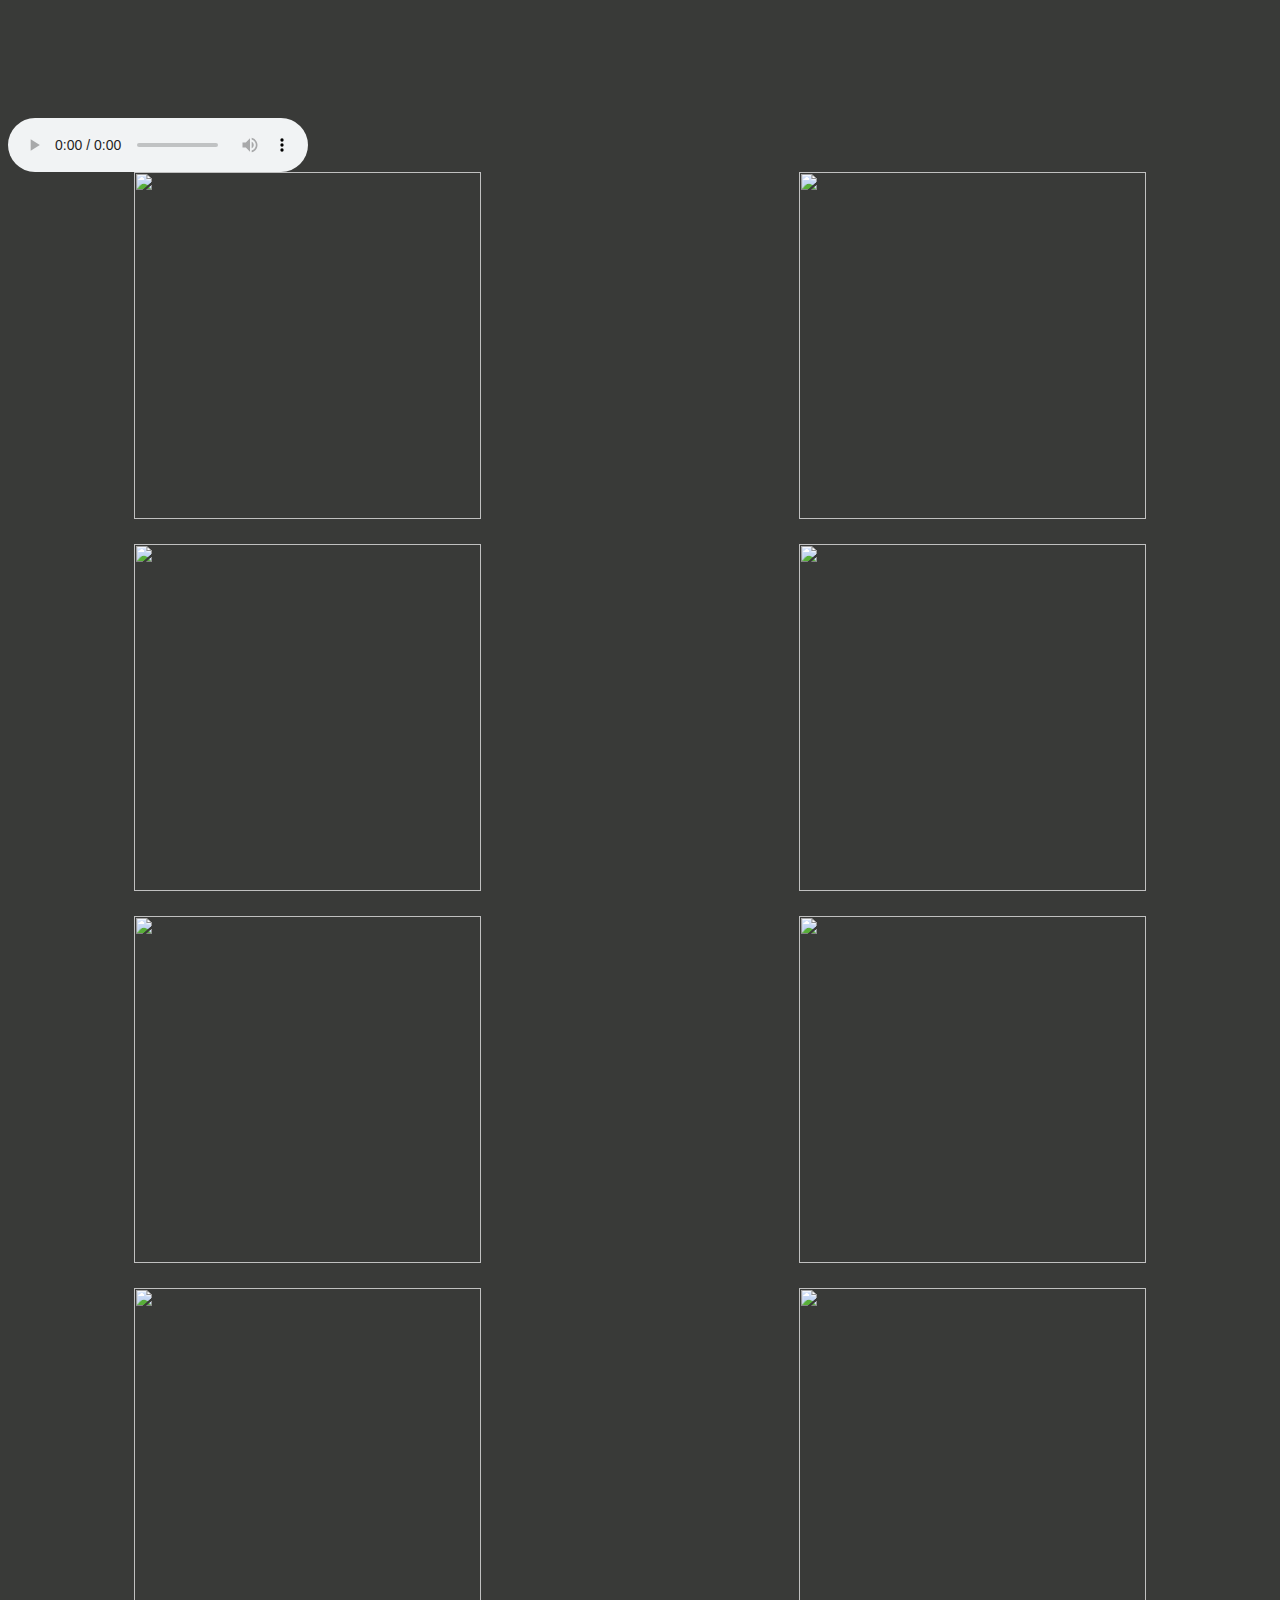
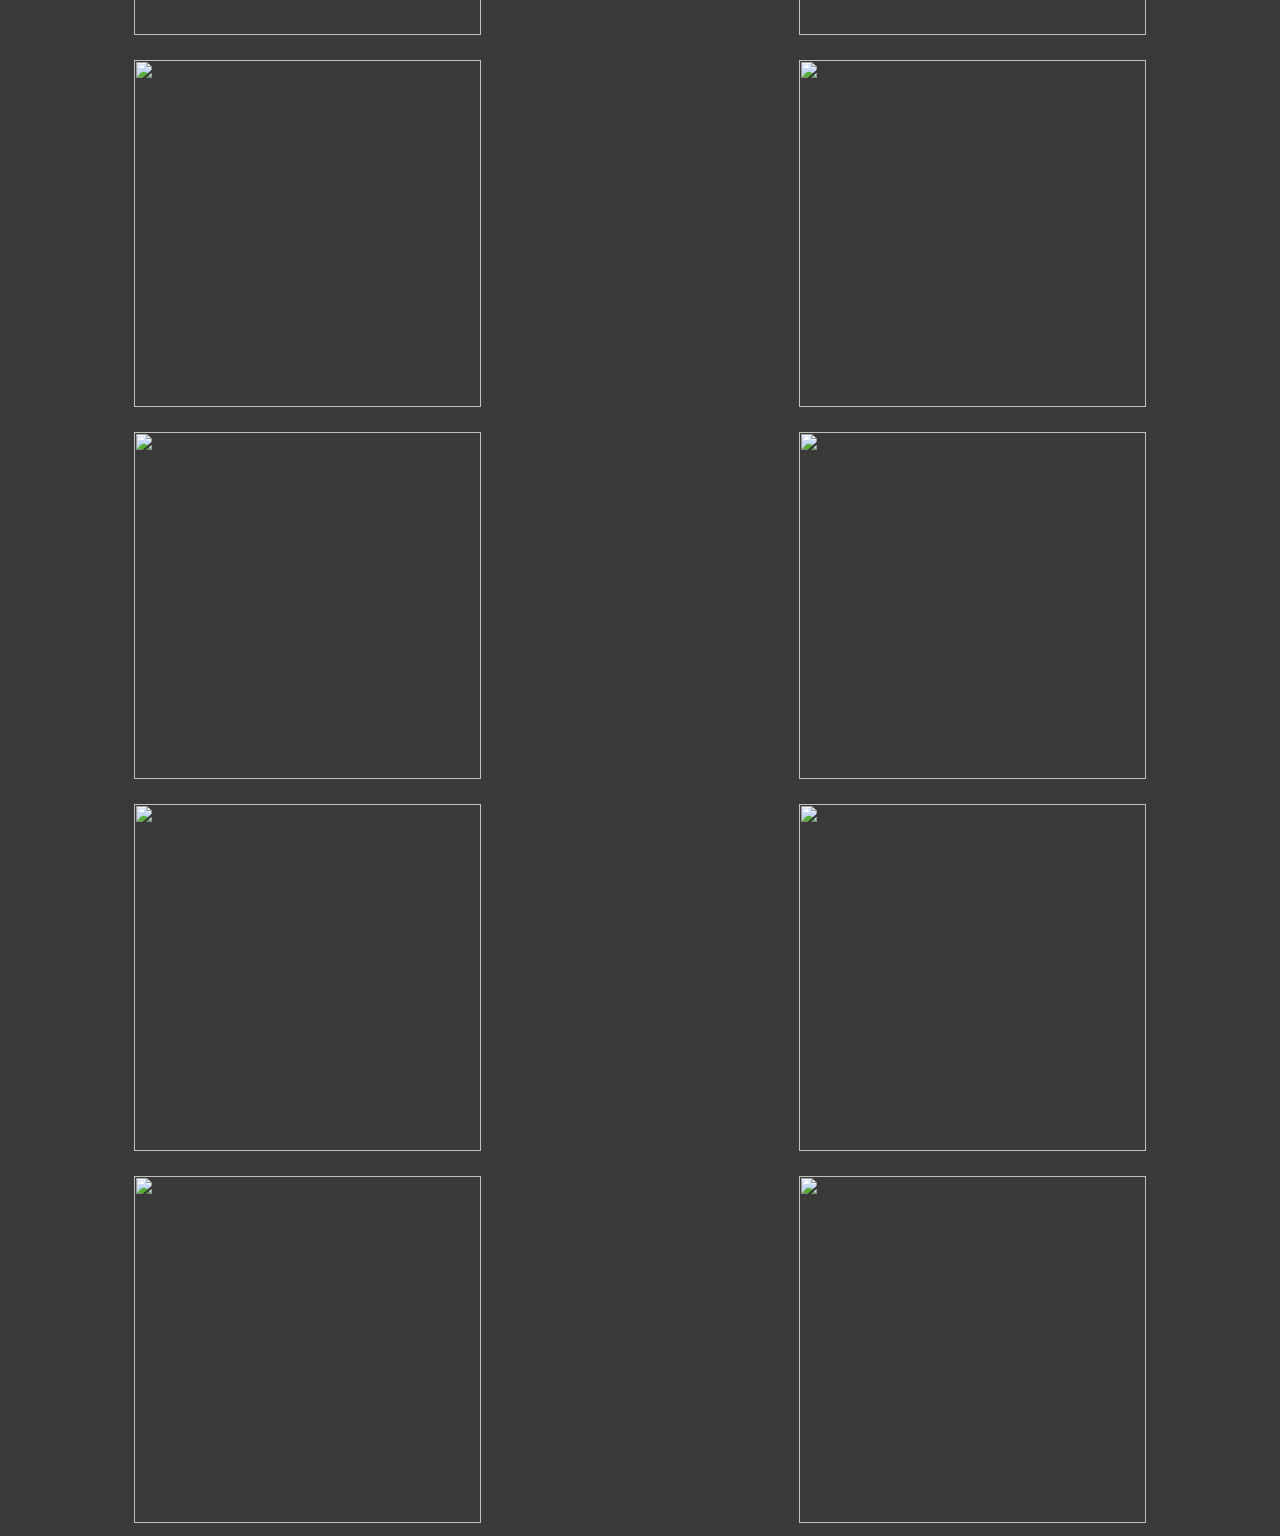
==== pagina2.html @ 58338805 "Add files via upload" ====
<!DOCTYPE html>
<html lang="en">

<head>
  <meta charset="UTF-8">
  <meta http-equiv="X-UA-Compatible" content="IE=edge">
  <meta name="viewport" content="width=device-width, initial-scale=1.0">
  <title>ETER</title>
  <link rel="stylesheet" href="style.css">
</head>

<body id="fondo1">

  <div class="content">
    <marquee>
      <h2 class="text_shadows">ETER</h2>
    </marquee>
    <marquee>
      <h2 class="text_shadows">ETER</h2>
    </marquee>
    <marquee>
      <h2 class="text_shadows">ETER</h2>
    </marquee>
  </div>

  <audio controls autoplay src="tool-disposition.mp3"></audio>

  <main>

    <a target="_blank" href="https://www.youtube.com/watch?v=-4icieCmD7c">
      <img src="https://media.tenor.com/DNrK4vqeOzwAAAAC/atom-hydrogen-atom.gif" class="efectos1">
    </a>
    <a target="_blank" href="detalle.html">
      <img src="https://media.tenor.com/kQ78jZ4MlasAAAAM/molecule.gif" class="">
    </a>
    <a target="_blank" href="https://www.pronacera.com/la-importancia-de-la-mitocondria-sobre-la-vida-y-la-muerte-celular/">
      <img src="https://media.tenor.com/08O2fDJmxTMAAAAC/celula-mitocondria.gif" class="efectos3">
    </a>
    <a target="_blank" href="tejido.html">
      <img src="https://media.tenor.com/vNMSXCG43AkAAAAM/tejido-tejer.gif" class="efectos2">
    </a>
    <a target="_blank" href="https://www.youtube.com/watch?v=GmHrjFIWl6U">
      <img src="https://media.tenor.com/iL0qISTwzWEAAAAC/my-hear-heart.gif" class="efectos3">
    </a>
    <a target="_blank" href="https://es.wikipedia.org/wiki/Esqueleto_humano">
      <img src="https://media.tenor.com/kSTnP5zAF_wAAAAC/skeleton-internal-organs.gif" class="efectos2">
    </a>
    <a target="_blank" href="https://encyclopaedia.herdereditorial.com/wiki/Hombre">
      <img src="https://media.tenor.com/Yc-28FR41OYAAAAC/avatar-blank.gif" class="efectos1">
    </a>
    <a target="_blank" href="https://www.youtube.com/watch?v=3i21my22C8I">
      <img src="https://media.tenor.com/0oBSnJUL98IAAAAC/humanos-reproduccion.gif" class="efectos2">
    </a>
    <a target="_blank" href="https://www.bbc.com/mundo/noticias-48176057">
      <img src="https://media.tenor.com/keMxohPkB_EAAAAM/trees-nature.gif" class="efectos3">
    </a>
    <a target="_blank" href="https://maptiler.es/maps/3d/#27.9563/46.4940/598770/270/-20">
      <img src="https://media.tenor.com/TMD1udXyi5kAAAAC/sseayp-sseayp-vietnam.gif" class="efectos2">
    </a>
    <a target="_blank" href="https://www.youtube.com/watch?v=WbwHtW0s6B8">
      <img src="https://media.tenor.com/fSce-j21NwsAAAAC/sun-and-earth.gif" class="efectos1">
    </a>
    <a target="_blank" href="https://artsandculture.google.com/story/iAUR-B3izSZiVA">
      <img src="https://media.tenor.com/B7lwSagI9VUAAAAC/sol-solar.gif" class="efectos3">
    </a>
    <a target="_blank" href="https://www.facebook.com/ElSabioNaranja/photos/a.101076742032426/153818420091591/?type=3">
      <img src="https://media.tenor.com/KUNqaIRkkyIAAAAC/sta.gif" class="efectos2">
    </a>
    <a target="_blank" href="https://www.google.com/search?rlz=1C5CHFA_enAR806AR806&si=[base64]&q=Cosmos:+Mundos+Posibles&sa=X&ved=2ahUKEwi0l7KA4fz7AhWvrJUCHWDsDqIQs9oBKAF6BAhgEAM&biw=1085&bih=503&dpr=2">
      <img src="https://media.tenor.com/KcZxyDo-1hwAAAAC/galaxy-cosmos.gif" class="efectos1">
    </a>
    <a target="_blank" href="chrome-extension://efaidnbmnnnibpcajpcglclefindmkaj/http://www.educa.jcyl.es/educacyl/cm/gallery/recursos_digitaltext/dt/g1/g11/pdf/g11_res_e.pdf">
      <img src="https://media.tenor.com/6_Vyh27NuJYAAAAM/happy-gilmore.gif" class="efectos3">
    </a>
    <a target="_blank" href="https://www.youtube.com/watch?v=WbwHtW0s6B8">
      <img src="https://media.tenor.com/ZlWh51lo36EAAAAM/universe-stars.gif" class="efectos2">
    </a>

  </main>


</body>

</html>
---- style.css ----
html,body{
  background-size: cover;
  overflow-y: scroll;
}

body#fondo1 {
  background-color:#393a38 ;
}

body#fondo2 {
  background: rgb(87, 86, 92);
 
}

a {
  text-decoration: none;
}

h1{
  color: rgb(5, 5, 5);
  letter-spacing: 20px;
  
}

main {
  width: 80%;
  margin: 0 auto;
  display: flex;
  flex-wrap: wrap;
  justify-content: space-between;
  gap: 20px;
}

img{
  width: 347px;
  height: 347px;
}

img.efectos1 {
  position: relative;
  animation-name: animacion1;
  animation-duration: 50s;
  animation-iteration-count: infinite;
  animation-direction: alternate-reverse;  
}

img.efectos2 {
  position: relative;
  animation-name: animacion2;
  animation-duration: 30s;
  animation-iteration-count: infinite;
  animation-direction: alternate-reverse;  
}

img.efectos3 {
  position: relative;
  animation-name: animacion3;
  animation-duration: 15s;
  animation-iteration-count: infinite;
  animation-direction: alternate-reverse;  
}


@keyframes animacion1 {
  0%   {background-color:red; left:0px; top:0px;}
  25%  {background-color:yellow; left:200px; top:0px;}
  50%  {background-color:blue; left:200px; top:200px;}
  75%  {background-color:green; left:0px; top:200px;}
  100% {background-color:red; left:0px; top:0px;}
}

@keyframes animacion2 {
  0%   {background-color:red; left:0px; top:0px;}
  25%  {background-color:yellow; left:0px; top:200px;}
  50%  {background-color:blue; left:200px; top:100px;}
  75%  {background-color:green; left:100px; top:200px;}
  100% {background-color:red; left:0px; top:100px;}
}

@keyframes animacion3 {
  0%   {background-color:red; left:0px; top:0px;}
  25%  {background-color:yellow; left:200px; top:0px;}
  50%  {background-color:blue; left:200px; top:200px;}
  75%  {background-color:green; left:0px; top:200px;}
  100% {background-color:red; left:0px; top:0px;}
}

*,
*::before,
*::after {
  box-sizing: border-box;
}

:root {
  --color-primary: #0d501c;
  --color-secondary: #2ab318;
  --color-tertiary: #34a325;
  --color-quaternary: #a6ebbb;
  --color-quinary: #052b12;
  /*
  --color-primary: #5192ED;
  --color-secondary: #69A1F0;
  --color-tertiary: #7EAEF2;
  --color-quaternary: #90BAF5;
  --color-quinary: #A2C4F5;
  */
}

body {
  min-height: 100vh;
  font-family: canada-type-gibson, sans-serif;
  font-style: italic;
  font-weight: 300;
  font-size: 1.25rem;
  display: flex;
  flex-direction: column;
  justify-content: center;
  overflow: hidden;
  background-color: #393a38;
}

.content {
  display: flex;
  align-content: center;
  justify-content: center;
}

.text_shadows {
  text-shadow: 3px 3px 0 var(--color-secondary), 6px 6px 0 var(--color-tertiary),
    9px 9px var(--color-quaternary), 12px 12px 0 var(--color-quinary);
  font-family: bungee, sans-serif;
  font-style: italic;
  font-weight: 400;
  text-transform: uppercase;
  font-size: calc(2rem + 5vw);
  text-align: center;
  margin: 0;
  color: var(--color-primary);
  animation: shadows 1.2s ease-in infinite, move 1.2s ease-in infinite;
  letter-spacing: 0.4rem;
}

@keyframes shadows {
  0% {
    text-shadow: none;
  }
  10% {
    text-shadow: 3px 3px 0 var(--color-secondary);
  }
  20% {
    text-shadow: 3px 3px 0 var(--color-secondary),
      6px 6px 0 var(--color-tertiary);
  }
  30% {
    text-shadow: 3px 3px 0 var(--color-secondary),
      6px 6px 0 var(--color-tertiary), 9px 9px var(--color-quaternary);
  }
  40% {
    text-shadow: 3px 3px 0 var(--color-secondary),
      6px 6px 0 var(--color-tertiary), 9px 9px var(--color-quaternary),
      12px 12px 0 var(--color-quinary);
  }
  50% {
    text-shadow: 3px 3px 0 var(--color-secondary),
      6px 6px 0 var(--color-tertiary), 9px 9px var(--color-quaternary),
      12px 12px 0 var(--color-quinary);
  }
  60% {
    text-shadow: 3px 3px 0 var(--color-secondary),
      6px 6px 0 var(--color-tertiary), 9px 9px var(--color-quaternary),
      12px 12px 0 var(--color-quinary);
  }
  70% {
    text-shadow: 3px 3px 0 var(--color-secondary),
      6px 6px 0 var(--color-tertiary), 9px 9px var(--color-quaternary);
  }
  80% {
    text-shadow: 3px 3px 0 var(--color-secondary),
      6px 6px 0 var(--color-tertiary);
  }
  90% {
    text-shadow: 3px 3px 0 var(--color-secondary);
  }
  100% {
    text-shadow: none;
  }
}

@keyframes move {
  0% {
    transform: translate(0px, 0px);
  }
  40% {
    transform: translate(-12px, -12px);
  }
  50% {
    transform: translate(-12px, -12px);
  }
  60% {
    transform: translate(-12px, -12px);
  }
  100% {
    transform: translate(0px, 0px);
  }
}

p.detalle , h1.detalle {
  color: white!important;
}


/* Style the video: 100% width and height to cover the entire window */
#myVideo {
  position: fixed;
  right: 0;
  bottom: 0;
  min-width: 100%;
  min-height: 100%;
}

/* Add some content at the bottom of the video/page */
.content-video {
  position: fixed;
  bottom: 0;
  color: #f1f1f1;
  width: 100%;
  padding: 20px;
  display: flex;
  justify-content: center;
}

.content-video img{
  width: 900px;
  height: 600px;
}

/* Style the button used to pause/play the video */
#myBtn {
  width: 200px;
  font-size: 18px;
  padding: 10px;
  border: none;
  background: #000;
  color: #fff;
  cursor: pointer;
}

#myBtn:hover {
  background: #ddd;
  color: black;
}
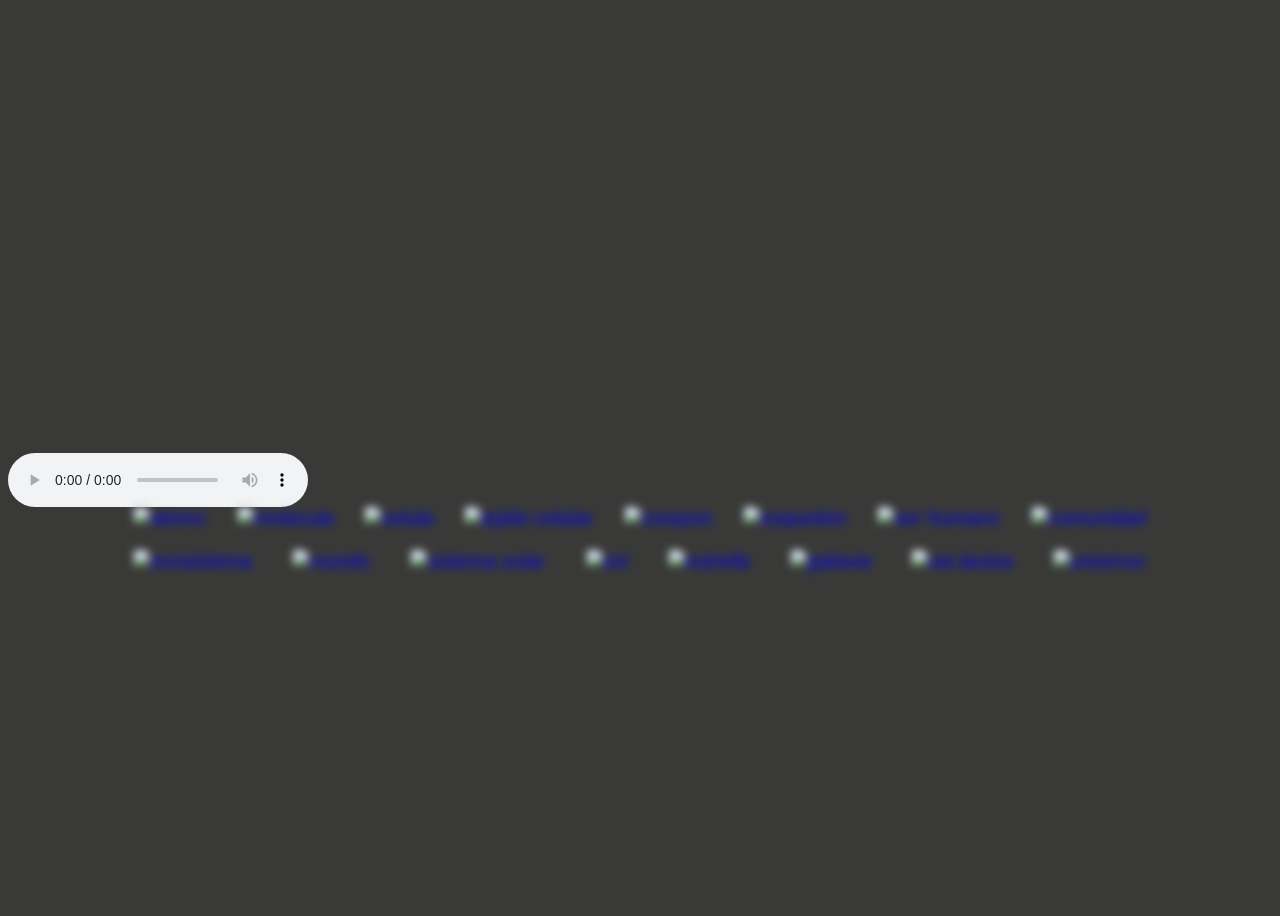
==== commit a4e62097: "Add files via upload" ====
--- a/pagina2.html
+++ b/pagina2.html
@@ -28,52 +28,52 @@
   <main>
 
     <a target="_blank" href="https://www.youtube.com/watch?v=-4icieCmD7c">
-      <img src="https://media.tenor.com/DNrK4vqeOzwAAAAC/atom-hydrogen-atom.gif" class="efectos1">
+      <img src="https://media.tenor.com/DNrK4vqeOzwAAAAC/atom-hydrogen-atom.gif" alt="atomo" class="efectos1">
     </a>
     <a target="_blank" href="detalle.html">
-      <img src="https://media.tenor.com/kQ78jZ4MlasAAAAM/molecule.gif" class="">
+      <img src="https://media.tenor.com/kQ78jZ4MlasAAAAM/molecule.gif" alt="molecula" class="">
     </a>
     <a target="_blank" href="https://www.pronacera.com/la-importancia-de-la-mitocondria-sobre-la-vida-y-la-muerte-celular/">
-      <img src="https://media.tenor.com/08O2fDJmxTMAAAAC/celula-mitocondria.gif" class="efectos3">
+      <img src="https://media.tenor.com/08O2fDJmxTMAAAAC/celula-mitocondria.gif" alt="celula" class="efectos3">
     </a>
     <a target="_blank" href="tejido.html">
-      <img src="https://media.tenor.com/vNMSXCG43AkAAAAM/tejido-tejer.gif" class="efectos2">
+      <img src="https://media.tenor.com/vNMSXCG43AkAAAAM/tejido-tejer.gif" alt="tejido celular" class="efectos2">
     </a>
     <a target="_blank" href="https://www.youtube.com/watch?v=GmHrjFIWl6U">
-      <img src="https://media.tenor.com/iL0qISTwzWEAAAAC/my-hear-heart.gif" class="efectos3">
+      <img src="https://media.tenor.com/iL0qISTwzWEAAAAC/my-hear-heart.gif" alt="corazon" class="efectos3">
     </a>
     <a target="_blank" href="https://es.wikipedia.org/wiki/Esqueleto_humano">
-      <img src="https://media.tenor.com/kSTnP5zAF_wAAAAC/skeleton-internal-organs.gif" class="efectos2">
+      <img src="https://media.tenor.com/kSTnP5zAF_wAAAAC/skeleton-internal-organs.gif" alt="esqueleto" class="efectos2">
     </a>
     <a target="_blank" href="https://encyclopaedia.herdereditorial.com/wiki/Hombre">
-      <img src="https://media.tenor.com/Yc-28FR41OYAAAAC/avatar-blank.gif" class="efectos1">
+      <img src="https://media.tenor.com/Yc-28FR41OYAAAAC/avatar-blank.gif" alt="ser humano" class="efectos1">
     </a>
     <a target="_blank" href="https://www.youtube.com/watch?v=3i21my22C8I">
-      <img src="https://media.tenor.com/0oBSnJUL98IAAAAC/humanos-reproduccion.gif" class="efectos2">
+      <img src="https://media.tenor.com/0oBSnJUL98IAAAAC/humanos-reproduccion.gif" alt="comunidad" class="efectos2">
     </a>
     <a target="_blank" href="https://www.bbc.com/mundo/noticias-48176057">
-      <img src="https://media.tenor.com/keMxohPkB_EAAAAM/trees-nature.gif" class="efectos3">
+      <img src="https://media.tenor.com/keMxohPkB_EAAAAM/trees-nature.gif" alt="ecosistema" class="efectos3">
     </a>
     <a target="_blank" href="https://maptiler.es/maps/3d/#27.9563/46.4940/598770/270/-20">
-      <img src="https://media.tenor.com/TMD1udXyi5kAAAAC/sseayp-sseayp-vietnam.gif" class="efectos2">
+      <img src="https://media.tenor.com/TMD1udXyi5kAAAAC/sseayp-sseayp-vietnam.gif" alt="mundo" class="efectos2">
     </a>
     <a target="_blank" href="https://www.youtube.com/watch?v=WbwHtW0s6B8">
-      <img src="https://media.tenor.com/fSce-j21NwsAAAAC/sun-and-earth.gif" class="efectos1">
+      <img src="https://media.tenor.com/fSce-j21NwsAAAAC/sun-and-earth.gif" alt="sistema solar" class="efectos1">
     </a>
     <a target="_blank" href="https://artsandculture.google.com/story/iAUR-B3izSZiVA">
-      <img src="https://media.tenor.com/B7lwSagI9VUAAAAC/sol-solar.gif" class="efectos3">
+      <img src="https://media.tenor.com/B7lwSagI9VUAAAAC/sol-solar.gif" alt="sol" class="efectos3">
     </a>
     <a target="_blank" href="https://www.facebook.com/ElSabioNaranja/photos/a.101076742032426/153818420091591/?type=3">
-      <img src="https://media.tenor.com/KUNqaIRkkyIAAAAC/sta.gif" class="efectos2">
+      <img src="https://media.tenor.com/KUNqaIRkkyIAAAAC/sta.gif" alt="estrella" class="efectos2">
     </a>
     <a target="_blank" href="https://www.google.com/search?rlz=1C5CHFA_enAR806AR806&si=[base64]&q=Cosmos:+Mundos+Posibles&sa=X&ved=2ahUKEwi0l7KA4fz7AhWvrJUCHWDsDqIQs9oBKAF6BAhgEAM&biw=1085&bih=503&dpr=2">
-      <img src="https://media.tenor.com/KcZxyDo-1hwAAAAC/galaxy-cosmos.gif" class="efectos1">
+      <img src="https://media.tenor.com/KcZxyDo-1hwAAAAC/galaxy-cosmos.gif" alt="galaxia" class="efectos1">
     </a>
-    <a target="_blank" href="chrome-extension://efaidnbmnnnibpcajpcglclefindmkaj/http://www.educa.jcyl.es/educacyl/cm/gallery/recursos_digitaltext/dt/g1/g11/pdf/g11_res_e.pdf">
-      <img src="https://media.tenor.com/6_Vyh27NuJYAAAAM/happy-gilmore.gif" class="efectos3">
+    <a target="_blank" href="https://www.nationalgeographic.com.es/ciencia/actualidad/cosas-que-sabias-sobre-via-lactea_12295">
+      <img src="https://media.tenor.com/6_Vyh27NuJYAAAAM/happy-gilmore.gif" alt="via lactea" class="efectos3">
     </a>
     <a target="_blank" href="https://www.youtube.com/watch?v=WbwHtW0s6B8">
-      <img src="https://media.tenor.com/ZlWh51lo36EAAAAM/universe-stars.gif" class="efectos2">
+      <img src="https://media.tenor.com/ZlWh51lo36EAAAAM/universe-stars.gif" alt="universo" class="efectos2">
     </a>
 
   </main>
--- a/style.css
+++ b/style.css
@@ -19,8 +19,9 @@
 }
 
 h1{
-  color: rgb(5, 5, 5);
+  color: rgb(16, 44, 12);
   letter-spacing: 20px;
+  font-style: italic;
   
 }
 
@@ -36,6 +37,12 @@
 img{
   width: 347px;
   height: 347px;
+  -webkit-filter: blur(4px);
+  filter: blur(4px);
+}
+
+img:hover{
+  filter: none;
 }
 
 img.efectos1 {
@@ -207,7 +214,8 @@
 }
 
 p.detalle , h1.detalle {
-  color: white!important;
+  color: rgb(33, 128, 9)!important;
+  font-style: italic;
 }
 
 
@@ -250,4 +258,5 @@
 #myBtn:hover {
   background: #ddd;
   color: black;
-}+}
+
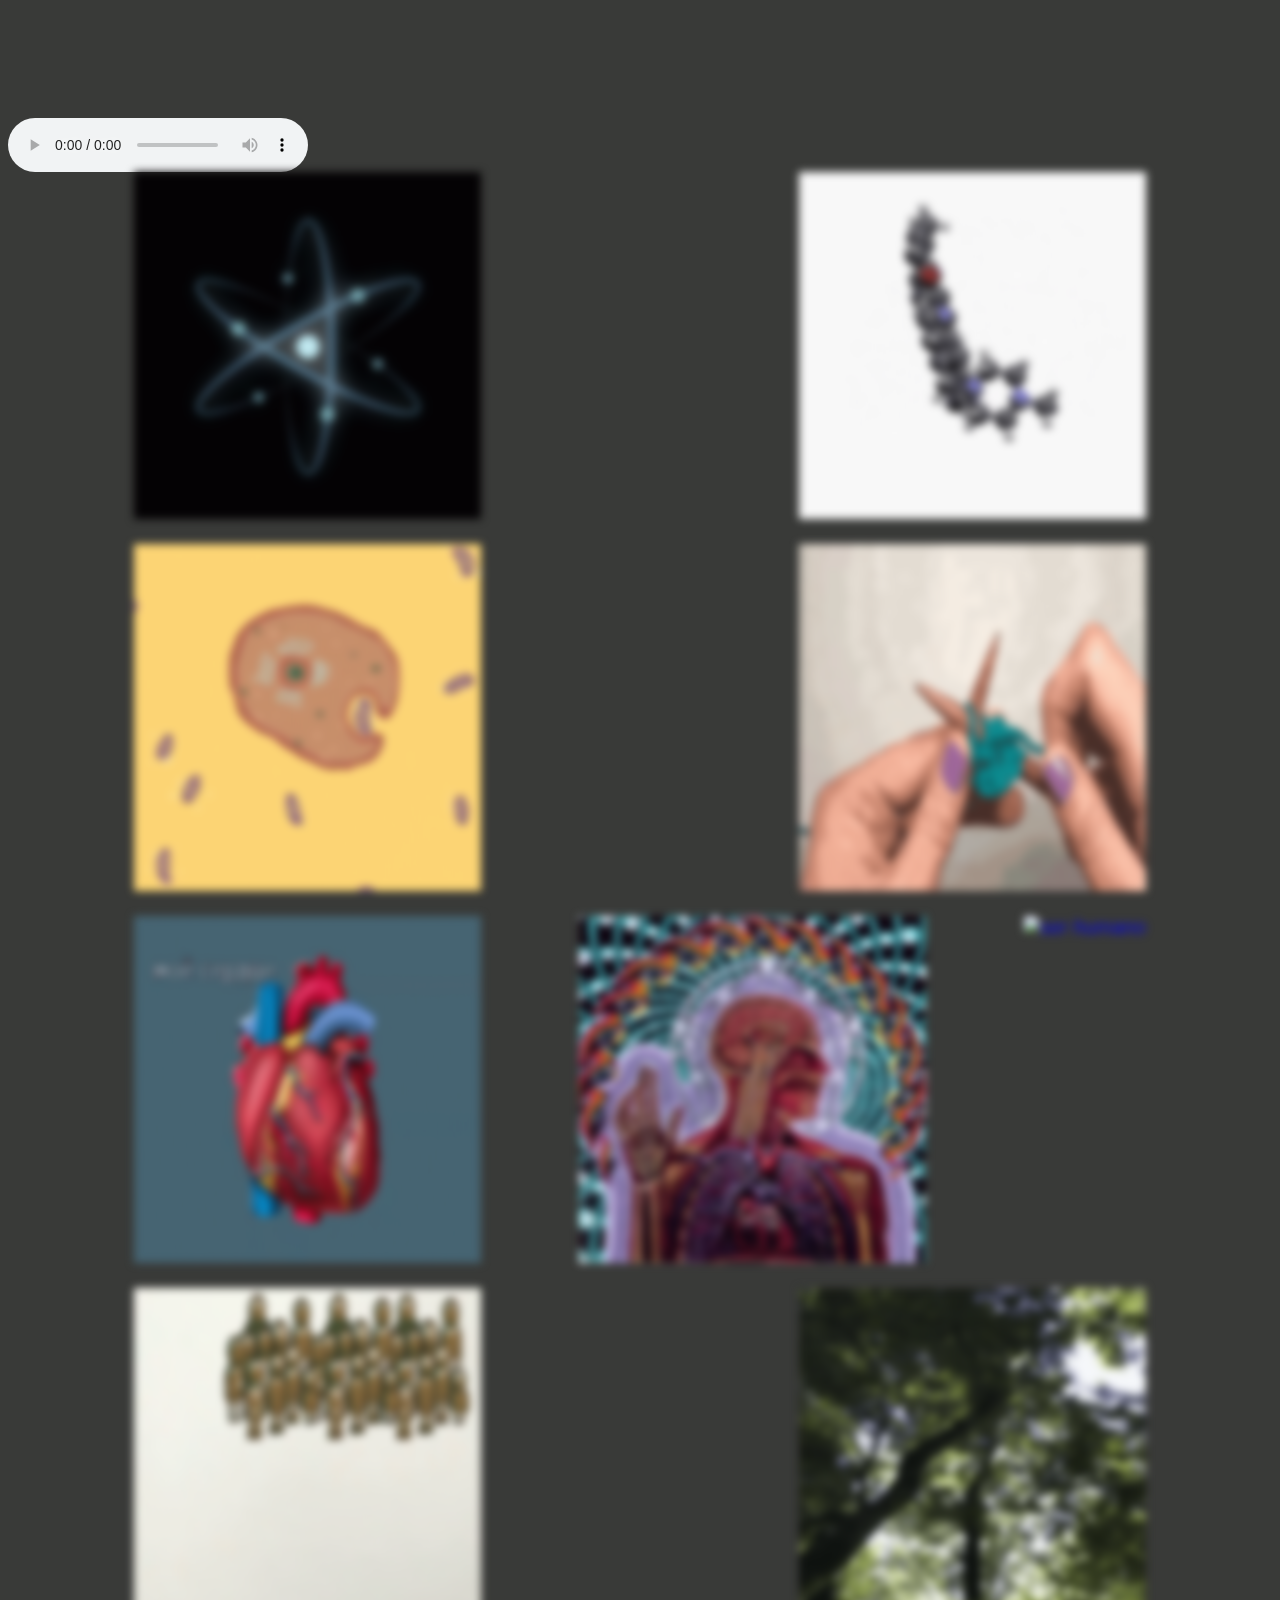
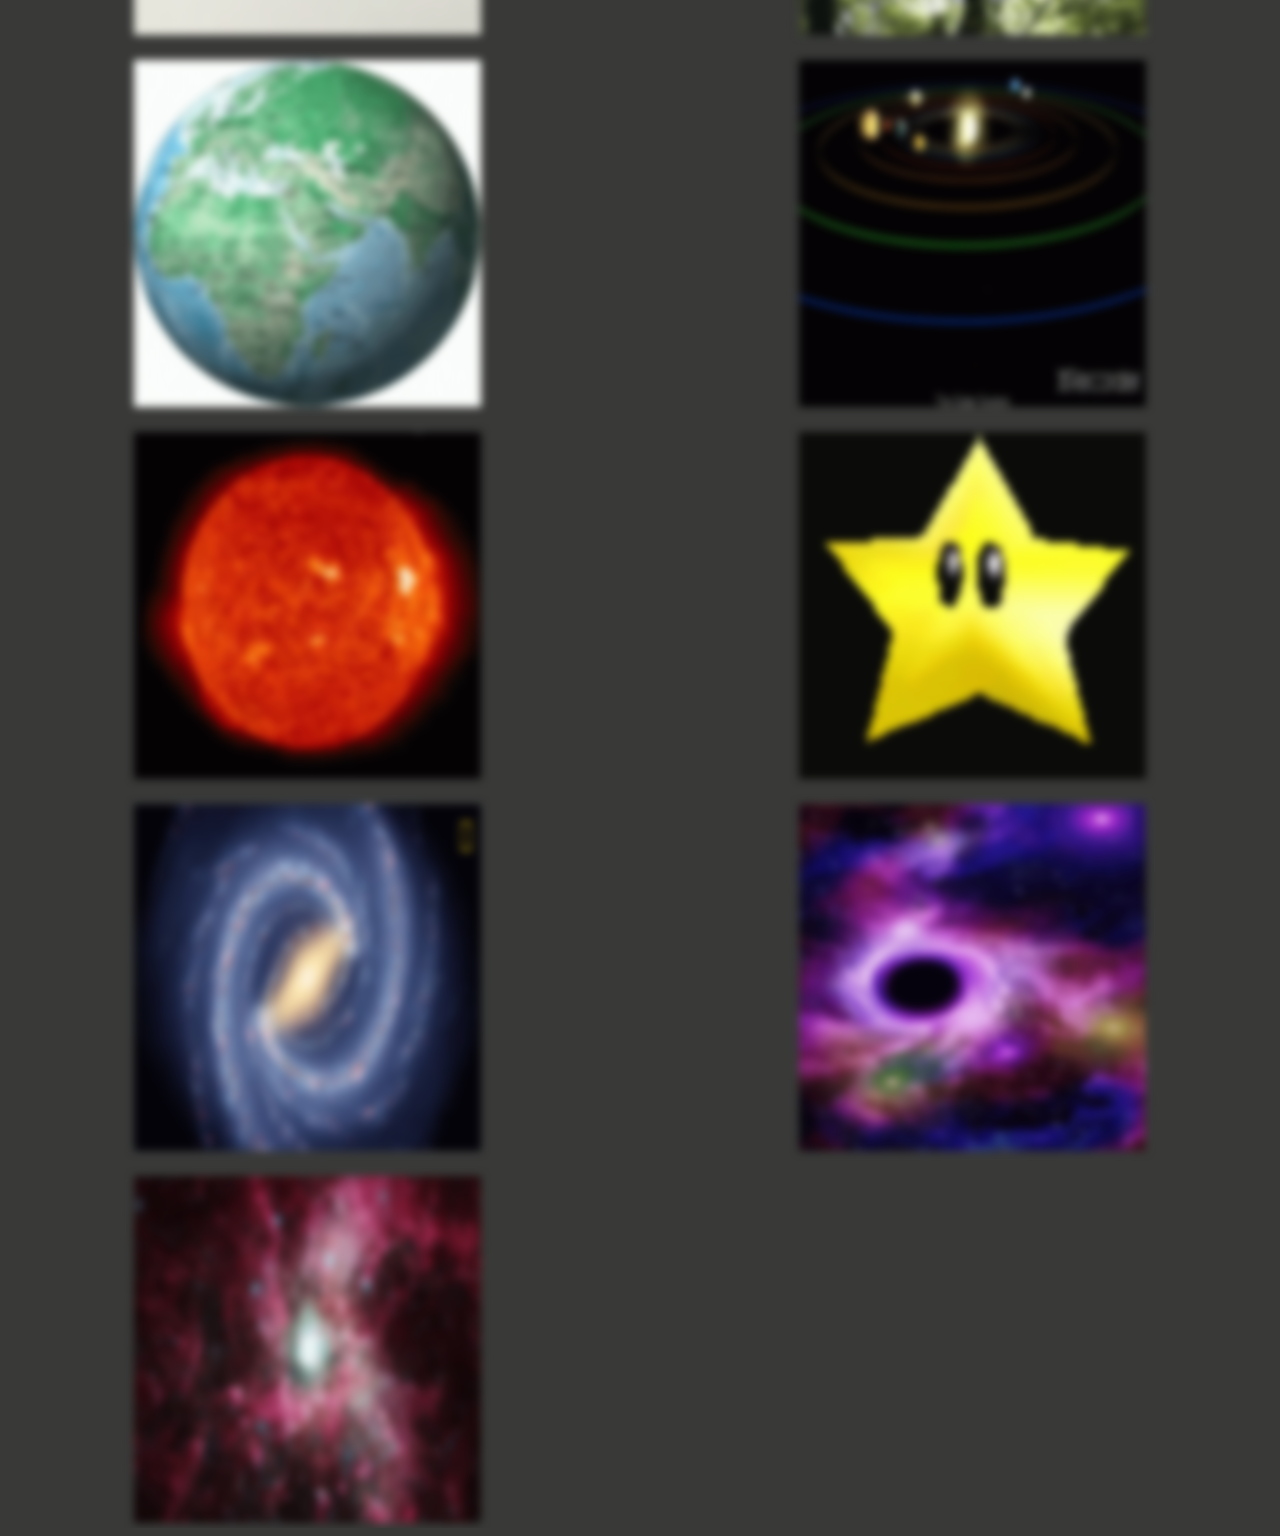
==== commit 150b7861: "Add files via upload" ====
--- a/pagina2.html
+++ b/pagina2.html
@@ -28,52 +28,52 @@
   <main>
 
     <a target="_blank" href="https://www.youtube.com/watch?v=-4icieCmD7c">
-      <img src="https://media.tenor.com/DNrK4vqeOzwAAAAC/atom-hydrogen-atom.gif" alt="atomo" class="efectos1">
+      <img src="atomo.gif" alt="atomo" class="efectos1">
     </a>
     <a target="_blank" href="detalle.html">
-      <img src="https://media.tenor.com/kQ78jZ4MlasAAAAM/molecule.gif" alt="molecula" class="">
+      <img src="molecula.gif" alt="molecula" class="">
     </a>
     <a target="_blank" href="https://www.pronacera.com/la-importancia-de-la-mitocondria-sobre-la-vida-y-la-muerte-celular/">
-      <img src="https://media.tenor.com/08O2fDJmxTMAAAAC/celula-mitocondria.gif" alt="celula" class="efectos3">
+      <img src="celula-mitocondria.gif" alt="celula" class="efectos3">
     </a>
     <a target="_blank" href="tejido.html">
-      <img src="https://media.tenor.com/vNMSXCG43AkAAAAM/tejido-tejer.gif" alt="tejido celular" class="efectos2">
+      <img src="tejido-tejer.gif" alt="tejido celular" class="efectos2">
     </a>
     <a target="_blank" href="https://www.youtube.com/watch?v=GmHrjFIWl6U">
-      <img src="https://media.tenor.com/iL0qISTwzWEAAAAC/my-hear-heart.gif" alt="corazon" class="efectos3">
+      <img src="my-hear-heart.gif" alt="corazon" class="efectos3">
     </a>
     <a target="_blank" href="https://es.wikipedia.org/wiki/Esqueleto_humano">
-      <img src="https://media.tenor.com/kSTnP5zAF_wAAAAC/skeleton-internal-organs.gif" alt="esqueleto" class="efectos2">
+      <img src="skeleton-internal-organs.gif" alt="esqueleto" class="efectos2">
     </a>
     <a target="_blank" href="https://encyclopaedia.herdereditorial.com/wiki/Hombre">
       <img src="https://media.tenor.com/Yc-28FR41OYAAAAC/avatar-blank.gif" alt="ser humano" class="efectos1">
     </a>
     <a target="_blank" href="https://www.youtube.com/watch?v=3i21my22C8I">
-      <img src="https://media.tenor.com/0oBSnJUL98IAAAAC/humanos-reproduccion.gif" alt="comunidad" class="efectos2">
+      <img src="humanos-reproduccion.gif" alt="comunidad" class="efectos2">
     </a>
     <a target="_blank" href="https://www.bbc.com/mundo/noticias-48176057">
-      <img src="https://media.tenor.com/keMxohPkB_EAAAAM/trees-nature.gif" alt="ecosistema" class="efectos3">
+      <img src="trees-nature.gif" alt="ecosistema" class="efectos3">
     </a>
     <a target="_blank" href="https://maptiler.es/maps/3d/#27.9563/46.4940/598770/270/-20">
-      <img src="https://media.tenor.com/TMD1udXyi5kAAAAC/sseayp-sseayp-vietnam.gif" alt="mundo" class="efectos2">
+      <img src="mundo.gif" alt="mundo" class="efectos2">
     </a>
     <a target="_blank" href="https://www.youtube.com/watch?v=WbwHtW0s6B8">
-      <img src="https://media.tenor.com/fSce-j21NwsAAAAC/sun-and-earth.gif" alt="sistema solar" class="efectos1">
+      <img src="sun-and-earth.gif" alt="sistema solar" class="efectos1">
     </a>
     <a target="_blank" href="https://artsandculture.google.com/story/iAUR-B3izSZiVA">
-      <img src="https://media.tenor.com/B7lwSagI9VUAAAAC/sol-solar.gif" alt="sol" class="efectos3">
+      <img src="sol-solar.gif" alt="sol" class="efectos3">
     </a>
     <a target="_blank" href="https://www.facebook.com/ElSabioNaranja/photos/a.101076742032426/153818420091591/?type=3">
-      <img src="https://media.tenor.com/KUNqaIRkkyIAAAAC/sta.gif" alt="estrella" class="efectos2">
+      <img src="sta.gif" alt="estrella" class="efectos2">
     </a>
     <a target="_blank" href="https://www.google.com/search?rlz=1C5CHFA_enAR806AR806&si=[base64]&q=Cosmos:+Mundos+Posibles&sa=X&ved=2ahUKEwi0l7KA4fz7AhWvrJUCHWDsDqIQs9oBKAF6BAhgEAM&biw=1085&bih=503&dpr=2">
-      <img src="https://media.tenor.com/KcZxyDo-1hwAAAAC/galaxy-cosmos.gif" alt="galaxia" class="efectos1">
+      <img src="galaxy-cosmos.gif" alt="galaxia" class="efectos1">
     </a>
     <a target="_blank" href="https://www.nationalgeographic.com.es/ciencia/actualidad/cosas-que-sabias-sobre-via-lactea_12295">
-      <img src="https://media.tenor.com/6_Vyh27NuJYAAAAM/happy-gilmore.gif" alt="via lactea" class="efectos3">
+      <img src="happy-gilmore.gif" alt="via lactea" class="efectos3">
     </a>
     <a target="_blank" href="https://www.youtube.com/watch?v=WbwHtW0s6B8">
-      <img src="https://media.tenor.com/ZlWh51lo36EAAAAM/universe-stars.gif" alt="universo" class="efectos2">
+      <img src="universe-stars.gif" alt="universo" class="efectos2">
     </a>
 
   </main>
